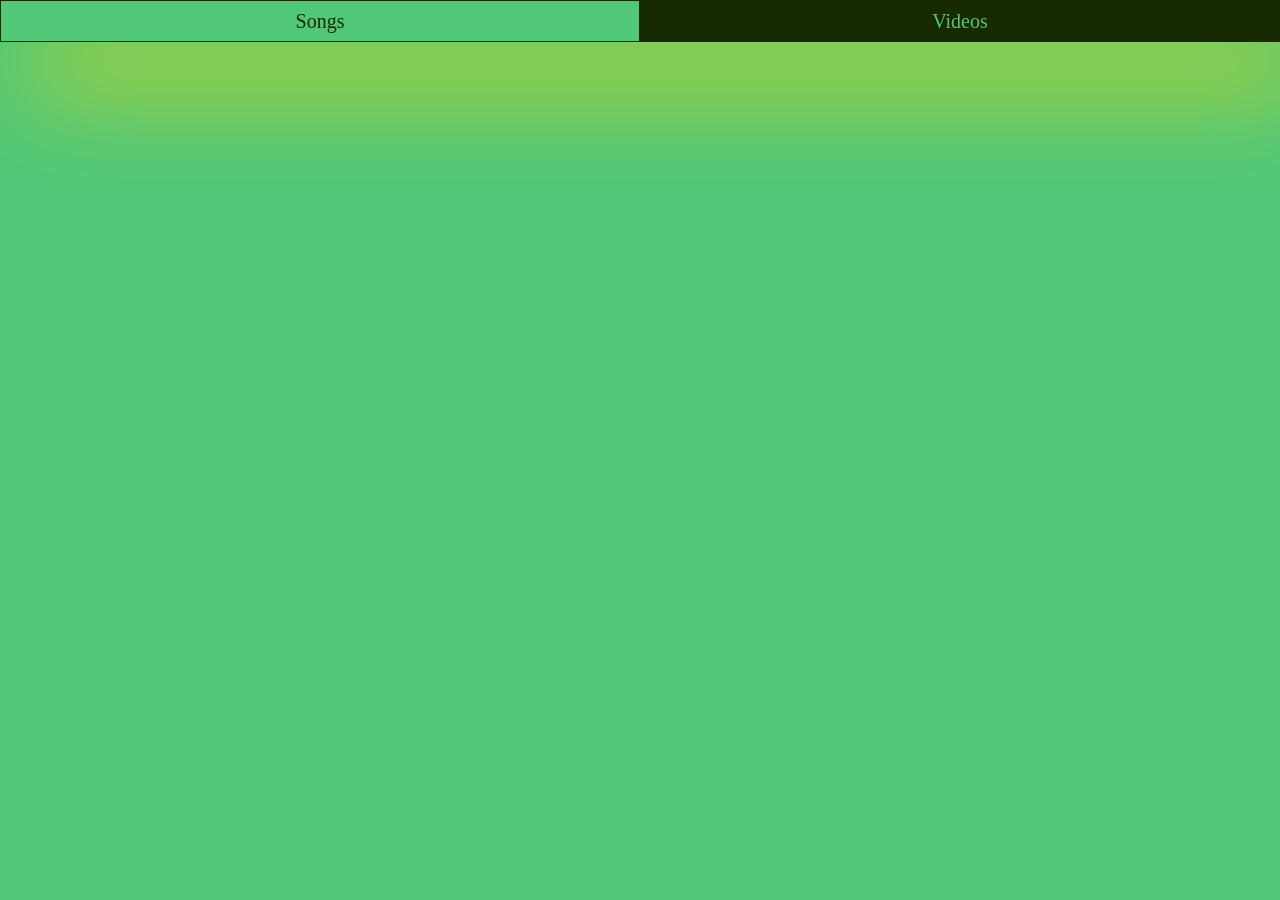
==== videos.html @ 324c61d6 "nav bar" ====
<!DOCTYPE html>
<html lang="en">
<head>
    <meta charset="UTF-8">
    <meta name="viewport" content="width=device-width, initial-scale=1.0">
    <title>An's Videos Storage</title>
    <link rel="stylesheet" href="./css/reset.css">
    <link rel="stylesheet" href="./css/style.css">
    <link rel="stylesheet" href="./css/videos.css">
</head>
<body>
    <div class="tabs_container">
        <nav class="tabs">
            <a href="./index.html">Songs</a>
            <a href="./videos.html" class="active" aria-current="page">Videos</a>
        </nav>
    </div>
    

    

</body>
</html>
---- css/style.css ----
body {
    width: 100%;
    height: 100vh;
    display: flex;
    justify-content: center;
    align-items: center;
    color: #172a01;
    background-color: #50C878;
    font-family:fantasy;
}

.tabs_container{
    position: fixed;
    top: 0;
    left: 0;
    z-index: 10011010;
    width: 100%;
}
.tabs_container .tabs{
    display: flex;
    width: 100%;
    /* gap: 15px; */
    justify-content: space-around;
    background-color: #ffd90054;
    box-shadow: 30px 40px 100px #ffd900e1;
}

.tabs_container .tabs a {
    padding: 10px 30px;
    border: 1px solid #172a01;
    border-radius: 0px;
    background-color: #50C878;
    color: #172a01;
    text-decoration: none;
    font-size: 20px;
}

.tabs_container .tabs a.active{
    background-color: #172a01;
    color:#50C878;
}

.tabs a {
    width: 50%;
    text-align: center;
}

.player_heading{
    display: flex;
    justify-content: space-between;
    align-items: center;
    margin-left: -20px;
    margin-right: -20px;
}

#title{
    flex: 1;
    text-align: center;
    font-size: 36px;
    margin: 0;
}
h1{
    font-weight: bolder;
    font-size: 30px;
    margin-bottom: 10px;
}

.music_player{
    width: 350px;
    height: 660px;
    border-radius: 20px;
    background-color: #ffd90054;
    box-shadow: 30px 40px 100px #ffd900e1;
    padding: 30px;
    overflow: hidden;
    margin-top: 50px;

}

.artist, h1 {
    text-align: center;
    text-transform: capitalize;
}

.artist {
    font-size: 20px;
    font-weight: bold;
    background-color: #A2EAA9;
    padding-top: 5px;
}

.disk{
    position: relative;
    display: block;
    margin: 40px auto;
    width: 280px;
    height: 280px;
    border-radius: 50%;
    background-color: #4b8450;
    background-image: url(../cover_images/radio.jpeg);
    background-size: cover;
    box-shadow: 0 0 0 10px #50c87874;
    animation: rotate 10s linear infinite;
    animation-play-state: paused;
}


.slider{
    width: 100%;
    position: relative;
}
.slider::before, .slider::after {
    content: "⚝";
    position: absolute;
    left: 50%;
    top: 0;
    color: rgb(83, 13, 127);
    font-size: 34px;
    pointer-events: none;
    animation: sparkle 1.5s infinite;

    left: var(--star-position, 50%);
}
.slider::after {
    animation-delay: 0.75s;
}

@keyframes sparkle {
    from {
        opacity: 1;
        transform: translateY(0) scale(1);
    }
    to {
        opacity: 0;
        transform: translateY(-40px) rotate(90deg) scale(0.3);
    }
    to {
        opacity: 0;
        transform: translateY(-40px) rotate(90deg) scale(0.3);
    }
}

.time_bar {
    -webkit-appearance: none;
    width: 100%;
    height: 9px;
    border-radius: 10px;
    background-color: #A2EAA9;
    box-shadow: 2px 2px 2px 2px #54B860;
    cursor:cell;
    margin-bottom: 20px;

}
.time_bar::-webkit-slider-thumb {
    -webkit-appearance: none;
    width: 32px;
    height: 32px;
    background: transparent url(../icons/star_cursor.jpeg) center no-repeat;
    background-size: contain;
    background-position: center;
    border: none;

    box-shadow: -416px 0 0 400px #4b8450;
    clip-path: polygon(
        -800px 11.5px,
        0 11.5px,
        0 0,
        100% 0,
        100% 100%,
        0 100%,
        0 20.5px,
        -800px 20.5px
    );
}
.bug_hider{
    background-color: #ffd90054;
    width: 100%;
    height: 100%;
    padding-bottom: 20px;
}
.bug_hider_bg{
    background-color: #50C878;
    position: absolute;
    right: 100%;
    top: 50%;
    transform: translateY(-50%);
    width: 40px;
    height: 35px;
    pointer-events: none;
    z-index: 2;
    padding-bottom: 20px;
}

.current_time, .song_time{
    font-size: 14px;
}
.song_time{
    position: absolute;
    right: 0;
}

.controls {
    width: 100%;
    position: relative;
    display: flex;
    justify-content: center;
    align-items: center;
    gap: 25px;
    margin-top: 20px;
}

.play_toggle{
    position: absolute;
    opacity: 0;
    width: 1px;
    height: 1px;
}
.play_button {
    width: 60px;
    height: 60px;
    border-radius: 50%;
    background-color:#50C878;
    border: 1px solid #1a4528;
    display: flex;
    justify-content: center;
    align-items: center;
    cursor:grab;
}
.play_button::before{
    content: "♥";
    font-size: 30px;
    line-height: 1;
    transform: translateY(5px) scaleX(1.2);
}
.play_toggle:checked + .play_button::before{
    content: "♡";
}
.play_toggle:focus-visible + .play_button {
    outline: 2px solid #1a4528;
    outline-offset: 4px;
}

.music_player:has(.play_toggle:checked) .disk{
    animation-play-state: running;
}

@keyframes pulse{
    0%{
        box-shadow: 0;
    }
    50%{
        box-shadow: 0 0 0 5px #a2eaa92f;
    }
    100%{
        box-shadow: 0 0 0 5px #a2eaa94b;
    }
}

.button{
    width: 40px;
    height: 40px;
    background-color: #50C878;
    border-radius: 50%;
    display: flex;
    justify-content: center;
    align-items: center;
    cursor:help;
}

@keyframes rotate{
    0%{
        transform: rotate(0);
    }
    100%{
        transform: rotate(360deg);
    }
}


.music_player_screen{
    width: 100%;
    min-height: 70px;
    background-color: rgb(9, 52, 21);
    box-sizing: border-box;
    padding: 15px;
    margin-bottom: 20px;
    border-radius: 8px;
}

.decorate_circles{
    height: 25px;
    width: 25px;
    color:#A2EAA9;
    border-radius: 50%;
    flex-shrink: 0;
    display: flex;
    background-color: #172a01;
    justify-content: center;
    align-items: center;
    margin-top: -50px;
}
.bottom_circles{
    margin-top: 0;
}

.song_picker {
    position: fixed;
    right: 2%;
    top: 87%;
    transform: translateY(-50%);
    z-index: 5;
    text-align: center;
    font-size: 20px;
}

.cassette_button {
    display: block;
    margin-left: auto;
    padding: 0;
    border: none;
    background: none;
    cursor: pointer;
}
.cassette_button img {
    display: block;
    width: 150px;
    height: auto;

}

.song_list{
    width: 230px;
    max-height: 300px;
    overflow-y: auto;
    margin-top: 10px;
    padding: 10px;
    border-radius: 10px;
    background-color: #172a01;
}

.song_choice{
    display: block;
    width: 100%;
    padding: 12px;
    border: none;
    border-radius: 5px;
    background: none;
    color:#A2EAA9;
    font: inherit;
    text-align: left;
    cursor:pointer;
}
.song_choice:hover, .song_choice.selected {
    background-color: #4b8450;
    color: white;
}

@media (max-width: 900px) {
    .song_picker {
        top: auto;
        bottom: 15px;
        right: 15px;
        transform: none;
    }
    .cassette_button img{
        width: 65px;
    }
    .song_list{
        position: absolute;
        bottom: 100%;
        right: 0;
        margin-bottom: 10px;
    }
}
.music_name {
    background-color: #50C878;
    padding-top: 10px;
    margin-bottom: 0;
}


.loop_button {
    position: absolute;
    right: 4%;
    top: 50%;
    transform: translateY(-50%);
    font-size: 26px;
    cursor: pointer;
}
.loop_button.active{
    background-color:#26633a;
}
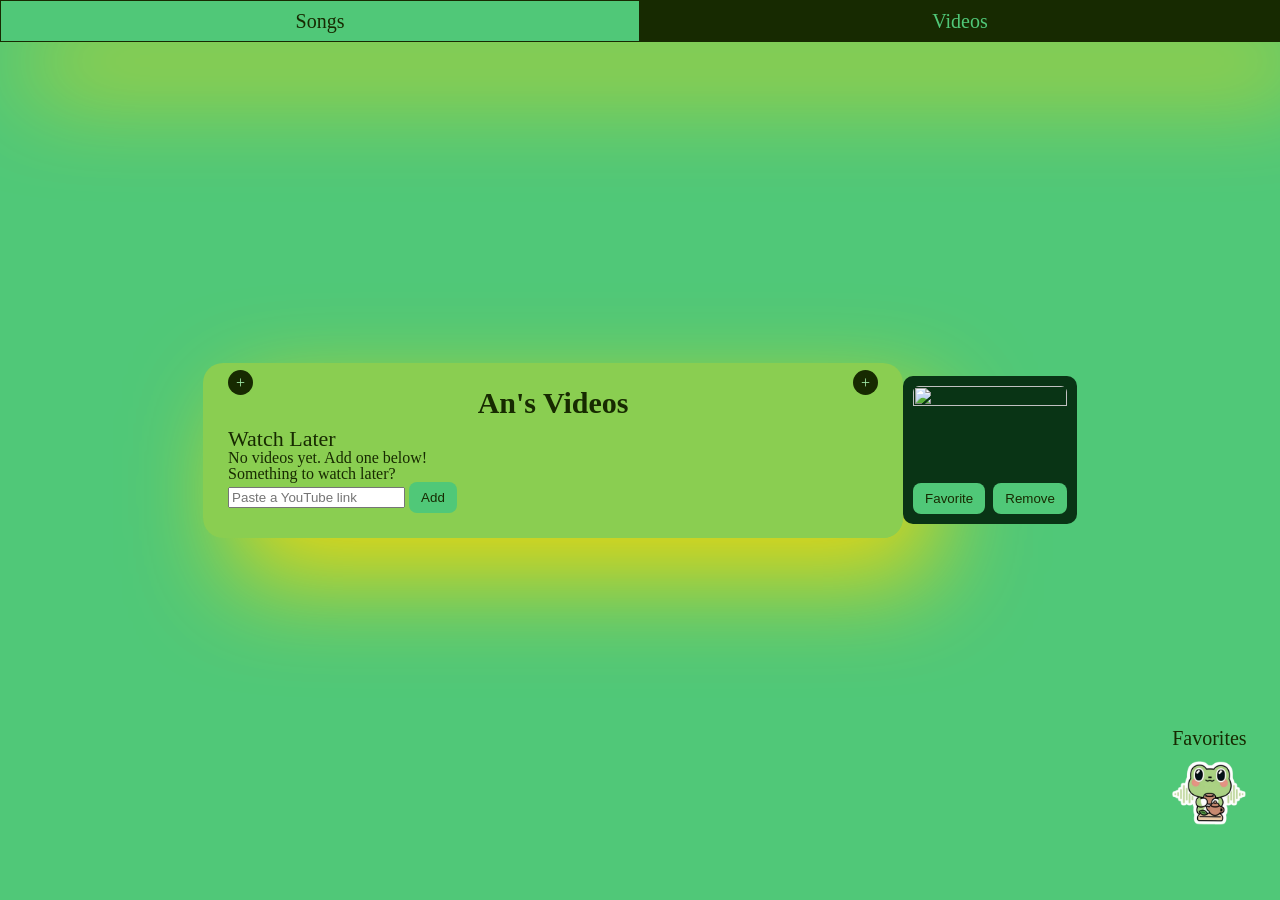
==== commit 15ba2f3e: "videos page layout" ====
--- a/videos.html
+++ b/videos.html
@@ -15,9 +15,72 @@
             <a href="./videos.html" class="active" aria-current="page">Videos</a>
         </nav>
     </div>
+
+    <details class="favorite_picker song_picker">
+        <summary class="cassette_button">Favorites
+            <img src="./icons/palee-removebg-preview.png" alt="">
+        </summary>
+
+        <div class="favorite_panel">
+            <h2>My Favorites</h2>
+            <div class="first_favorites">
+                <button type="button" data-id="video_1">First vid</button>
+                <button type="button" data-id="video_2">Second vid</button>
+                <button type="button" data-id="video_3">Third vid</button>
+                <button type="button" data-id="video_4">Fourth vid</button>
+
+            </div>
+            <div class="favorite_list"></div>
+        </div>
+    </details>
+
+    <div class="videos_page">
+        <div class="heading">
+            <span class="decorate_circles">+</span>
+            <h1>An's Videos</h1>
+            <span class="decorate_circles">+</span>
+        </div>
+        <div class="video_screen" hidden>
+            <h2 class="playing_title"></h2>
+
+            <iframe width="560" height="315" src="https://www.youtube.com/embed/_rBVE2w8tY0?si=6ms8gFRohx29o_Lj" title="YouTube video player" frameborder="0" allow="accelerometer; autoplay; clipboard-write; encrypted-media; gyroscope; picture-in-picture; web-share" referrerpolicy="strict-origin-when-cross-origin" allowfullscreen>
+            </iframe>
+
+        </div>
+        <h2>Watch Later</h2>
+        <p class="empty_message">No videos yet. Add one below!</p>
+        <div class="watch_list"></div>
+
+        <form action="" class="add_video">
+            <label for="video_link">Something to watch later?</label>
+            <div class="input_row">
+                <input type="url" id="video_link"
+                placeholder="Paste a YouTube link" required>
+                <button type="submit">Add</button>
+            </div>
+        </form>
+        <p class="message" role="status"></p>
+        
+    </div>
+
+    <div id="video_card">
+        <div class="video_card">
+            <button class="watch_video" type="button">
+                <img src="" alt="">
+                <span class="video_title"></span>
+            </button>
+
+            <div class="video_actions">
+                <button class="save_favorite" type="button">Favorite</button>
+                <button class="remove_favorite" type="button">Remove</button>
+
+            </div>
+        </div>
+        
+    </div>
     
 
-    
+    <script src="./js/videos.js"></script>
 
 </body>
 </html>
--- a/css/videos.css
+++ b/css/videos.css
@@ -0,0 +1,131 @@
+.videos_page{
+    width: 700px;
+    max-width: 100%;
+    box-sizing: border-box;
+    padding: 25px;
+    border-radius: 20px;
+    background-color: #ffd90054;
+    box-shadow: 30px 40px 100px #ffd900e1;
+}
+
+.heading {
+    display: flex;
+    justify-content: space-between;
+    align-items: center;
+    gap: 10px;
+}
+
+h1 {
+    font-size: 30px;
+    text-align: center;
+}
+h2{
+    font-size: 22px;
+}
+
+.video_screen{
+    padding: 15px;
+    margin: 20px 0;
+    background-color: #093415;
+    color:#50C878;
+    border-radius: 10px;
+}
+.video_screen iframe{
+    display: block;
+    width: 100%;
+    aspect-ratio: 16/9;
+    border: none;
+    border-radius: 8px;
+}
+
+.youtube_link {
+    display: inline-block;
+    margin-top: 12px;
+    color:#A2EAA9;
+}
+
+.watch_list {
+    display: grid;
+    grid-template-columns: repeat(2, minmax(0, 1fr));
+    gap: 15px;
+}
+
+.video_card{
+    padding: 10px;
+    border-radius: 10px;
+    background-color: #093415;
+}
+
+.watch_video{
+    width: 100%;
+    padding: 0;
+    border: none;
+    background: none;
+    color:#A2EAA9;
+    text-align: left;
+}
+.watch_video img{
+    display: block;
+    width: 100%;
+    aspect-ratio: 16/9;
+    object-fit: cover;
+    border-radius: 6px;
+}
+
+.favorite_picker summary{
+    list-style: none;
+    font: inherit;
+    color: inherit;
+    text-align: center;
+}
+.favorite_picker summary::-webkit-details-marker{
+    display: none;
+}
+
+.video_title{
+    display: block;
+    margin: 10px 0;
+    line-height: 1.4;
+}
+
+.video_actions{
+    display: flex;
+    flex-wrap: wrap;
+    gap: 8px;
+}
+.video_actions button, .add_video button {
+    padding: 8px 12px;
+    border: none;
+    border-radius: 8px;
+    background-color: #50C878;
+    color: #172a01;
+}
+
+.favorite_picker summary {
+    list-style: none;
+    cursor:cell;
+    text-align: center;
+}
+.favorite_picker summary::-webkit-details-marker{
+    display: none;
+}
+.favorite_picker summary img{
+    display: block;
+    width: 90px;
+}
+.favorite_panel{
+    position: absolute;
+    right: 0;
+    bottom: 100%;
+    width: 200px;
+    overflow-y: auto;
+    padding: 15px;
+    margin-bottom: 10px;
+    border-radius: 10px;
+    background-color: #172a01;
+    color:#50C878;
+}
+
+.first_favorites button{
+    
+}
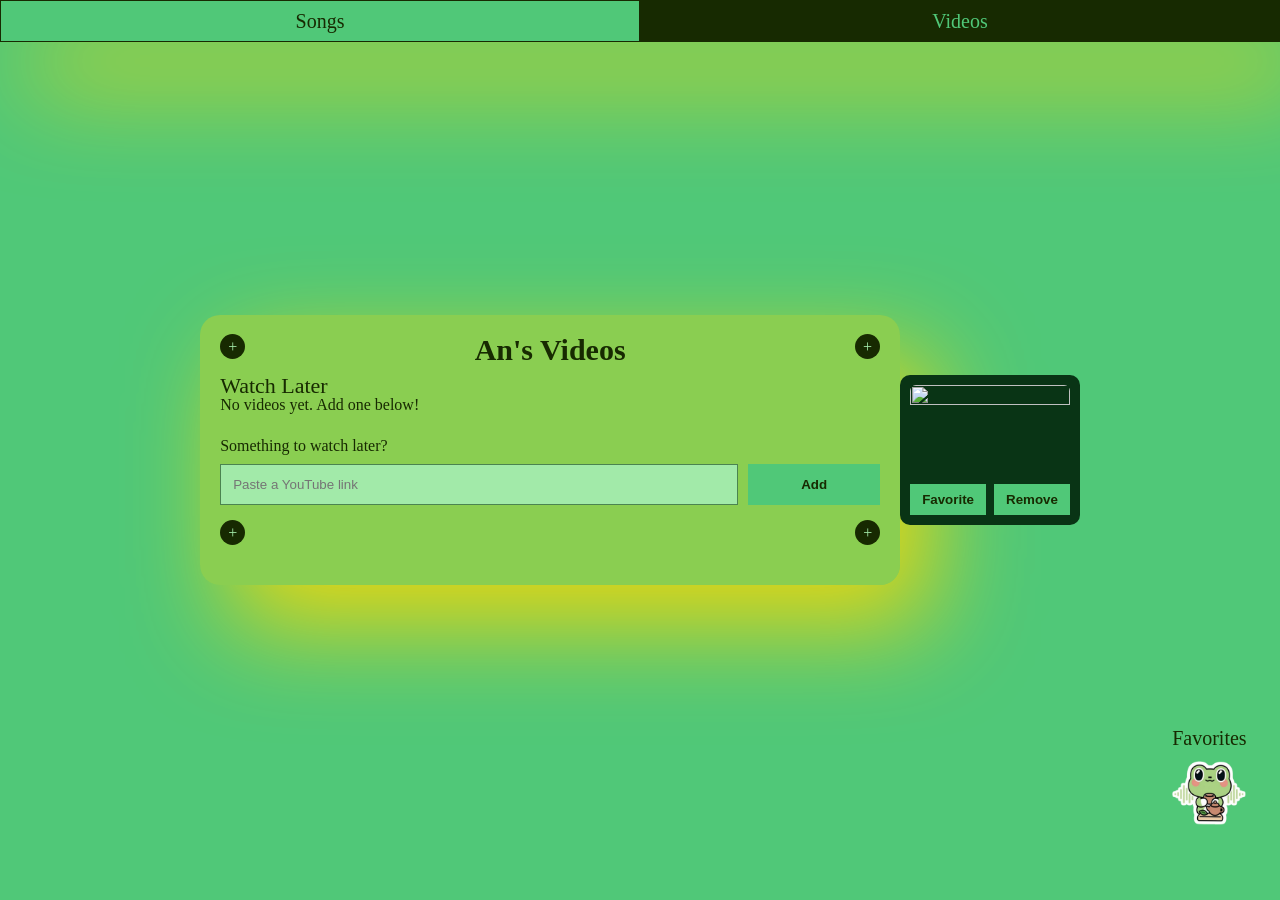
==== commit 53fd6137: "finalize UI, functions still not workT^T" ====
--- a/videos.html
+++ b/videos.html
@@ -36,9 +36,9 @@
 
     <div class="videos_page">
         <div class="heading">
-            <span class="decorate_circles">+</span>
+            <span class="decorate_circles videos_top_circles">+</span>
             <h1>An's Videos</h1>
-            <span class="decorate_circles">+</span>
+            <span class="decorate_circles videos_top_circles">+</span>
         </div>
         <div class="video_screen" hidden>
             <h2 class="playing_title"></h2>
@@ -53,14 +53,19 @@
 
         <form action="" class="add_video">
             <label for="video_link">Something to watch later?</label>
+            
             <div class="input_row">
                 <input type="url" id="video_link"
                 placeholder="Paste a YouTube link" required>
                 <button type="submit">Add</button>
             </div>
         </form>
+        
         <p class="message" role="status"></p>
-        
+        <div class="heading">
+            <span class="decorate_circles videos_bottom_circles">+</span>
+            <span class="decorate_circles videos_bottom_circles">+</span>
+        </div>
     </div>
 
     <div id="video_card">
--- a/css/videos.css
+++ b/css/videos.css
@@ -1,8 +1,9 @@
 .videos_page{
     width: 700px;
     max-width: 100%;
+    min-height: 30%;
     box-sizing: border-box;
-    padding: 25px;
+    padding: 20px;
     border-radius: 20px;
     background-color: #ffd90054;
     box-shadow: 30px 40px 100px #ffd900e1;
@@ -96,9 +97,12 @@
 .video_actions button, .add_video button {
     padding: 8px 12px;
     border: none;
-    border-radius: 8px;
     background-color: #50C878;
     color: #172a01;
+}
+.add_video button{
+    width: 20%;
+
 }
 
 .favorite_picker summary {
@@ -127,5 +131,53 @@
 }
 
 .first_favorites button{
-    
+    display: block;
+    width: 100%;
+    padding: 12px;
+    border: none;
+    border-radius: 6px;
+    background: none;
+    color:#50C878;
+    text-align: left;
+}
+.first_favorites button:hover{
+    background-color: #4b8450;
+}
+.favorite_list .video_card{
+    margin-top: 12px;
+}
+
+.add_video{
+    margin-top: 25px;
+}
+.add_video label{
+    display: block;
+    margin-bottom: 10px;
+}
+
+.input_row{
+    display: flex;
+    gap: 10px;
+}
+.input_row input{
+    min-width: 0;
+    flex: 1;
+    padding: 12px;
+    border: 1px solid #4b8450;
+    background-color:#A2EAA9;
+    color:#172a01;
+}
+
+.message{
+    line-height: 1.5;
+}
+button{
+    font-weight: bold;
+}
+
+.videos_bottom_circles{
+    margin-bottom: -16%;
+}
+.videos_top_circles{
+    margin-bottom: -5%;
 }
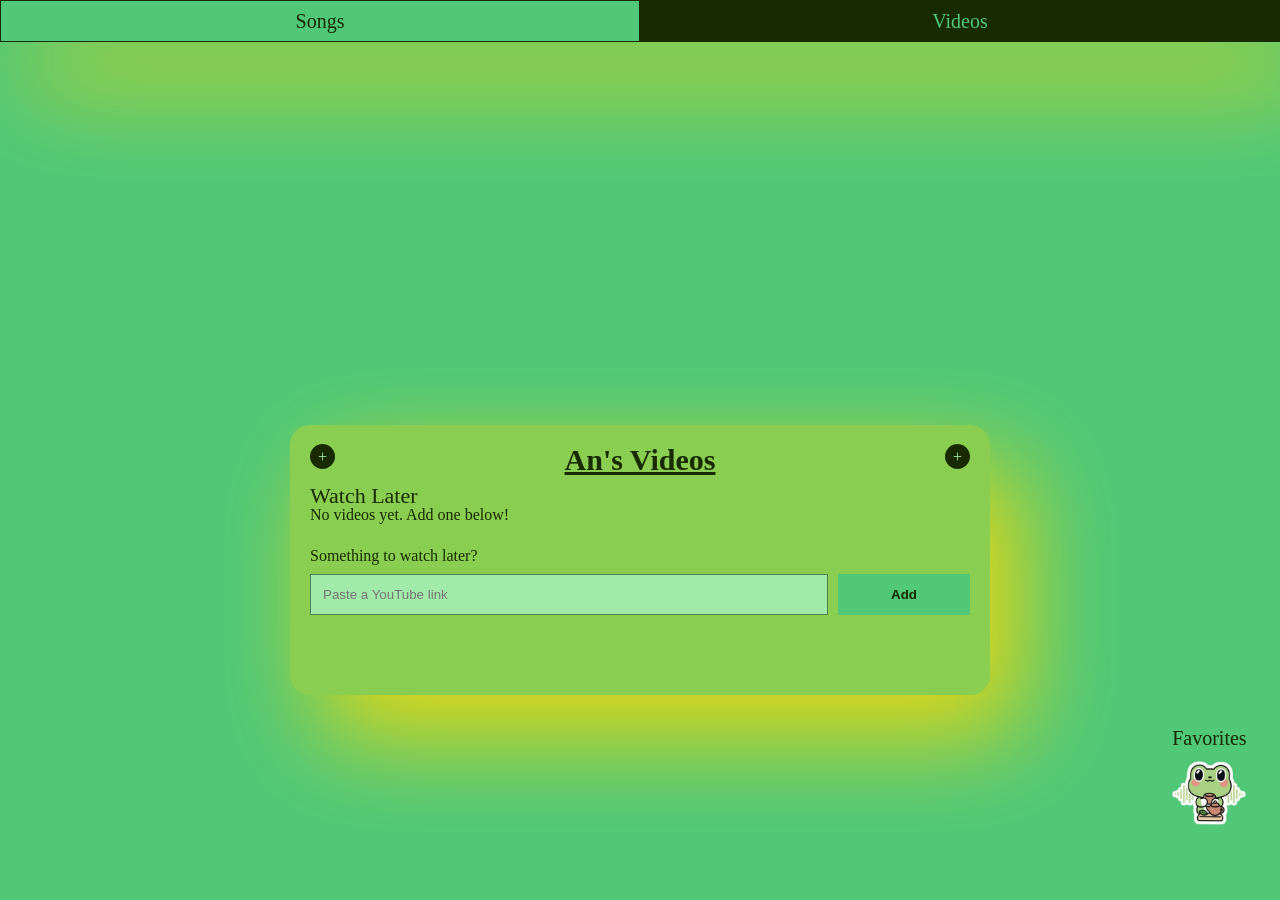
==== commit fcc8ae10: "it worksgit add . looks so good so good so good" ====
--- a/videos.html
+++ b/videos.html
@@ -23,13 +23,6 @@
 
         <div class="favorite_panel">
             <h2>My Favorites</h2>
-            <div class="first_favorites">
-                <button type="button" data-id="video_1">First vid</button>
-                <button type="button" data-id="video_2">Second vid</button>
-                <button type="button" data-id="video_3">Third vid</button>
-                <button type="button" data-id="video_4">Fourth vid</button>
-
-            </div>
             <div class="favorite_list"></div>
         </div>
     </details>
@@ -43,8 +36,6 @@
         <div class="video_screen" hidden>
             <h2 class="playing_title"></h2>
 
-            <iframe width="560" height="315" src="https://www.youtube.com/embed/_rBVE2w8tY0?si=6ms8gFRohx29o_Lj" title="YouTube video player" frameborder="0" allow="accelerometer; autoplay; clipboard-write; encrypted-media; gyroscope; picture-in-picture; web-share" referrerpolicy="strict-origin-when-cross-origin" allowfullscreen>
-            </iframe>
 
         </div>
         <h2>Watch Later</h2>
@@ -62,13 +53,9 @@
         </form>
         
         <p class="message" role="status"></p>
-        <div class="heading">
-            <span class="decorate_circles videos_bottom_circles">+</span>
-            <span class="decorate_circles videos_bottom_circles">+</span>
-        </div>
     </div>
 
-    <div id="video_card">
+    <template id="video_card">
         <div class="video_card">
             <button class="watch_video" type="button">
                 <img src="" alt="">
@@ -77,12 +64,12 @@
 
             <div class="video_actions">
                 <button class="save_favorite" type="button">Favorite</button>
-                <button class="remove_favorite" type="button">Remove</button>
+                <button class="remove_video" type="button">Remove</button>
 
             </div>
         </div>
         
-    </div>
+    </template>
     
 
     <script src="./js/videos.js"></script>
--- a/css/style.css
+++ b/css/style.css
@@ -19,7 +19,6 @@
 .tabs_container .tabs{
     display: flex;
     width: 100%;
-    /* gap: 15px; */
     justify-content: space-around;
     background-color: #ffd90054;
     box-shadow: 30px 40px 100px #ffd900e1;
@@ -58,6 +57,7 @@
     text-align: center;
     font-size: 36px;
     margin: 0;
+    text-decoration: underline;
 }
 h1{
     font-weight: bolder;
@@ -319,7 +319,7 @@
     padding: 0;
     border: none;
     background: none;
-    cursor: pointer;
+    cursor:cell;
 }
 .cassette_button img {
     display: block;
--- a/css/videos.css
+++ b/css/videos.css
@@ -7,6 +7,7 @@
     border-radius: 20px;
     background-color: #ffd90054;
     box-shadow: 30px 40px 100px #ffd900e1;
+    margin-top: 220px;
 }
 
 .heading {
@@ -19,6 +20,7 @@
 h1 {
     font-size: 30px;
     text-align: center;
+    text-decoration: underline;
 }
 h2{
     font-size: 22px;
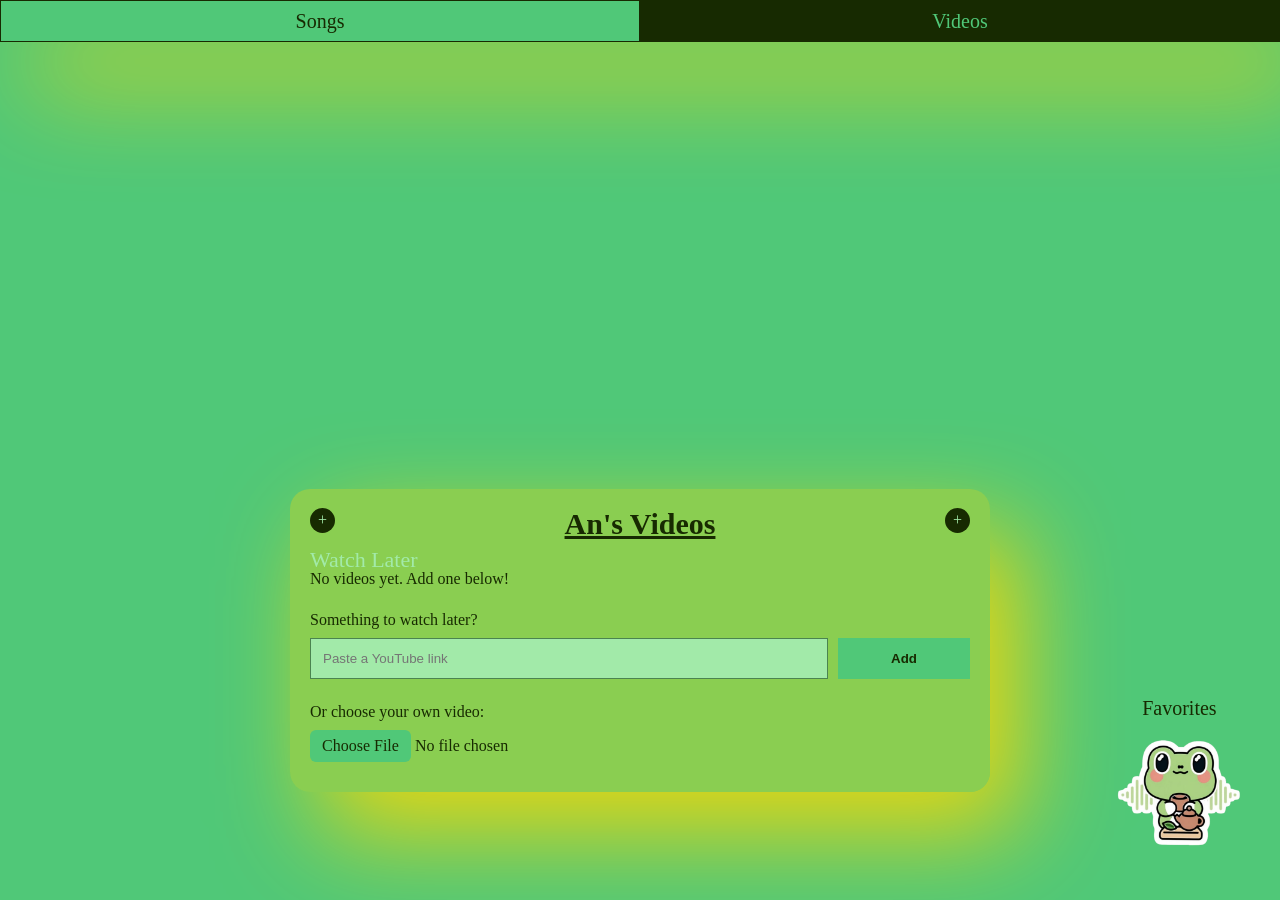
==== commit b3890e5f: "upload file feature" ====
--- a/videos.html
+++ b/videos.html
@@ -36,6 +36,9 @@
         <div class="video_screen" hidden>
             <h2 class="playing_title"></h2>
 
+            <button class="mini_button" type="button" aria-pressed="false">Mini Screen</button>
+            <iframe width="560" height="315" src="" title="YouTube video player" frameborder="0" allow="accelerometer; autoplay; clipboard-write; encrypted-media; gyroscope; picture-in-picture; web-share" referrerpolicy="strict-origin-when-cross-origin" allowfullscreen>
+            </iframe>
 
         </div>
         <h2>Watch Later</h2>
@@ -51,6 +54,18 @@
                 <button type="submit">Add</button>
             </div>
         </form>
+
+        <div class="upload_video">
+            <label for="video_file">Or choose your own video:</label>
+            <input type="file" id="video_file" accept="video/*">
+
+            <div class="local_player" hidden>
+                <video class="local_video" controls playsinline></video>
+
+                <button class="pip_button" type="button">Pic in pic</button>
+            </div>
+            <p class="upload_message" role="status"></p>
+        </div>
         
         <p class="message" role="status"></p>
     </div>
--- a/css/videos.css
+++ b/css/videos.css
@@ -7,7 +7,7 @@
     border-radius: 20px;
     background-color: #ffd90054;
     box-shadow: 30px 40px 100px #ffd900e1;
-    margin-top: 220px;
+    margin-top: 380px;
 }
 
 .heading {
@@ -24,6 +24,7 @@
 }
 h2{
     font-size: 22px;
+    color: #A2EAA9;
 }
 
 .video_screen{
@@ -114,10 +115,6 @@
 }
 .favorite_picker summary::-webkit-details-marker{
     display: none;
-}
-.favorite_picker summary img{
-    display: block;
-    width: 90px;
 }
 .favorite_panel{
     position: absolute;
@@ -177,9 +174,58 @@
     font-weight: bold;
 }
 
-.videos_bottom_circles{
-    margin-bottom: -16%;
-}
 .videos_top_circles{
     margin-bottom: -5%;
+}
+
+.upload_video{
+    margin-top: 25px;
+}
+.upload_video label {
+    display: block;
+    margin-bottom: 10px;
+}
+.upload_video input {
+    max-width: 100%;
+    font: inherit;
+}
+.upload_video input::file-selector-button, .pip_button{
+    padding: 8px 12px;
+    border: none;
+    border-radius: 6px;
+    background-color: #50C878;
+    color: #172a01;
+    font: inherit;
+    cursor:cell;
+}
+
+.local_player{
+    margin-top: 15px;
+    padding: 15px;
+    border-radius: 10px;
+    background-color: #093415;
+}
+
+.local_video {
+    display: block;
+    width: 100%;
+    max-height: 450px;
+    background-color:#0a1200;
+    border-radius: 8px;
+}
+
+.pip_button{
+    margin-top: 12px;
+}
+.pip_button:disabled {
+    opacity: 0.5;
+    cursor: default;
+}
+
+.upload_message {
+    margin-top: 10px;
+}
+
+.upload_video [hidden]{
+    display: none;
 }
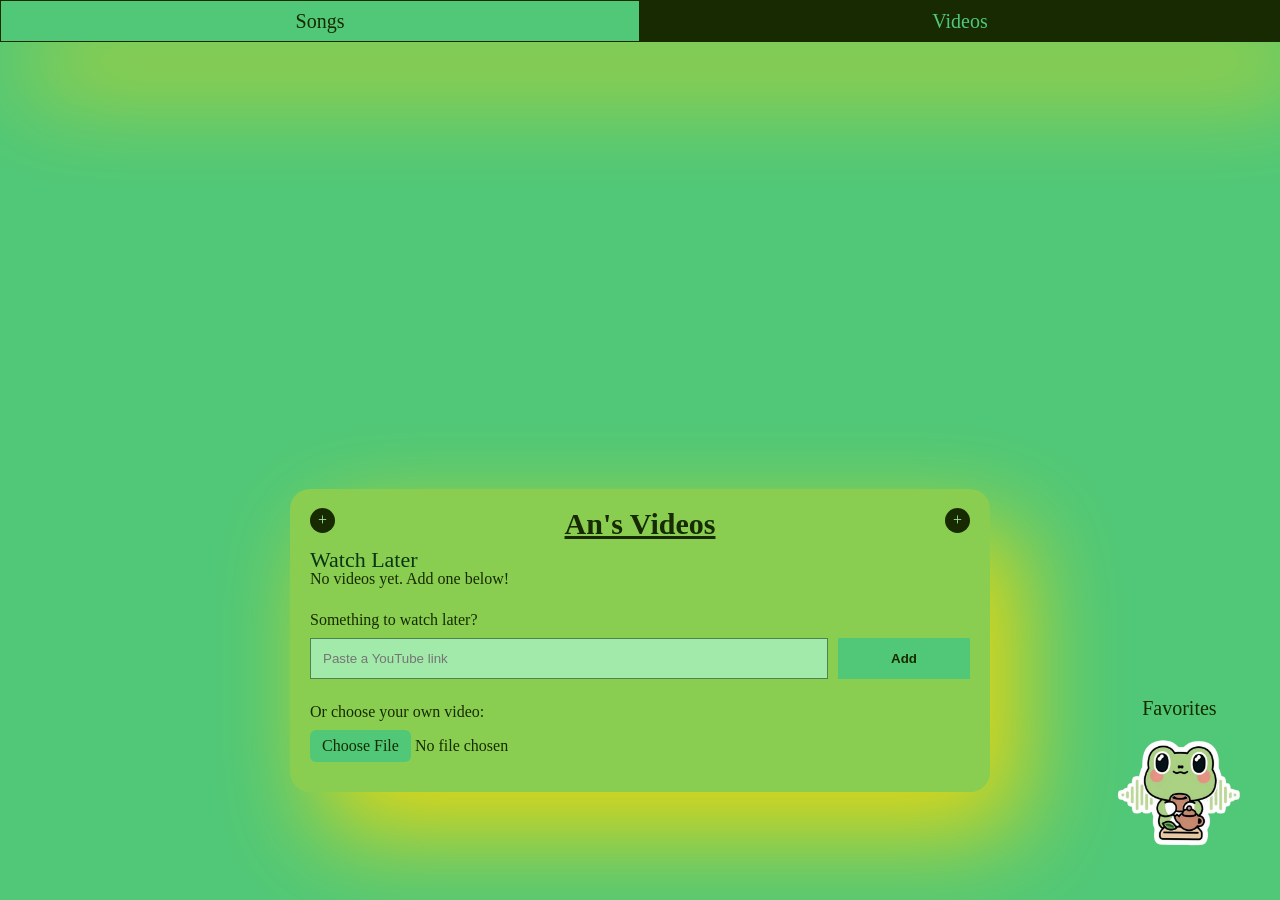
==== commit e857804b: "custom videos goes into localStoragegit add ." ====
--- a/videos.html
+++ b/videos.html
@@ -63,6 +63,7 @@
                 <video class="local_video" controls playsinline></video>
 
                 <button class="pip_button" type="button">Pic in pic</button>
+
             </div>
             <p class="upload_message" role="status"></p>
         </div>
--- a/css/videos.css
+++ b/css/videos.css
@@ -24,7 +24,7 @@
 }
 h2{
     font-size: 22px;
-    color: #A2EAA9;
+    color:#093415;
 }
 
 .video_screen{
@@ -228,4 +228,13 @@
 
 .upload_video [hidden]{
     display: none;
+}
+
+.card_video {
+    display: block;
+    width: 100%;
+    aspect-ratio: 16/9;
+    margin-bottom: 10px;
+    border-radius: 6px;
+    background-color: black;
 }
